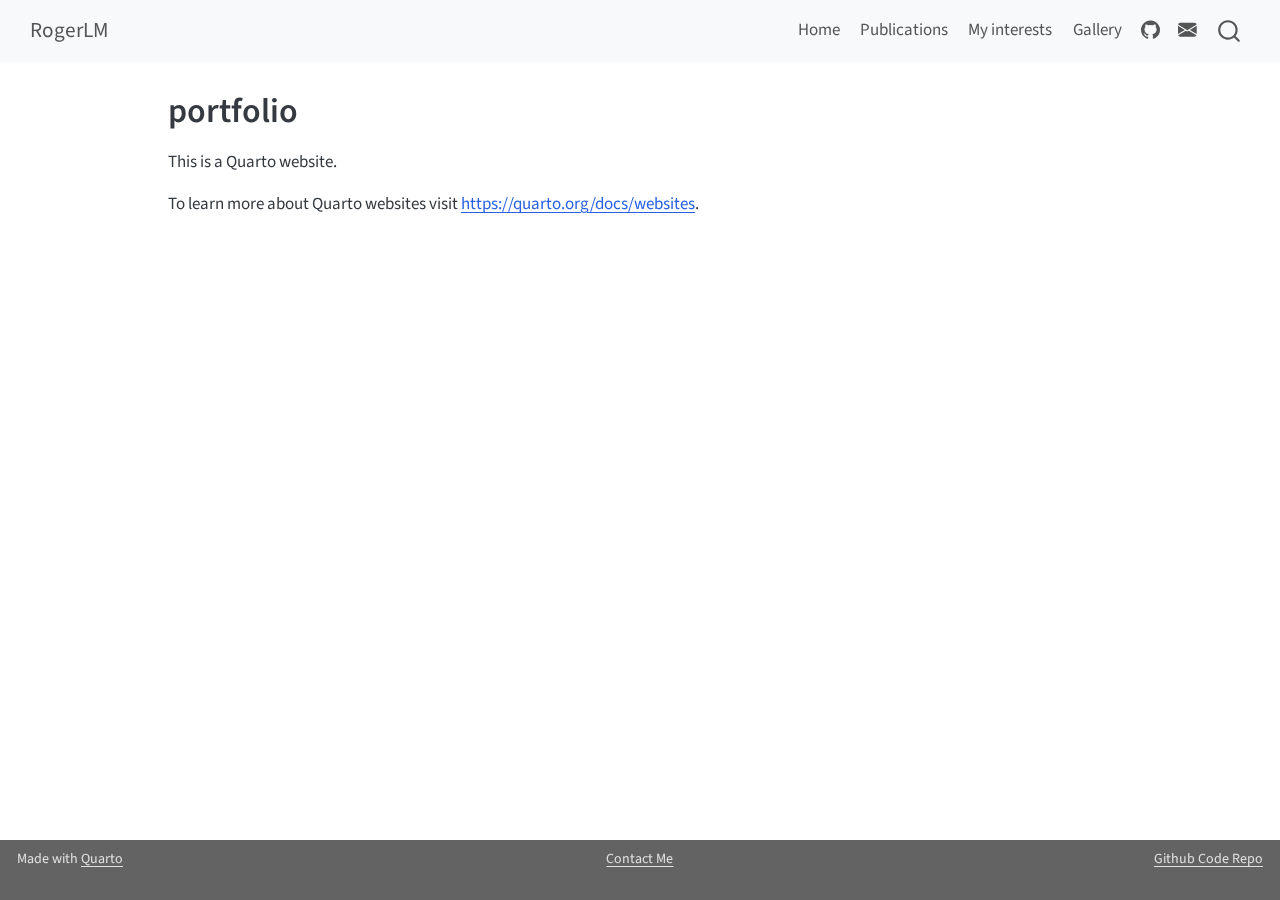
==== docs/index.html @ 706fac05 "first commit" ====
<!DOCTYPE html>
<html xmlns="http://www.w3.org/1999/xhtml" lang="en" xml:lang="en"><head>

<meta charset="utf-8">
<meta name="generator" content="quarto-1.6.42">

<meta name="viewport" content="width=device-width, initial-scale=1.0, user-scalable=yes">


<title>portfolio – RogerLM</title>
<style>
code{white-space: pre-wrap;}
span.smallcaps{font-variant: small-caps;}
div.columns{display: flex; gap: min(4vw, 1.5em);}
div.column{flex: auto; overflow-x: auto;}
div.hanging-indent{margin-left: 1.5em; text-indent: -1.5em;}
ul.task-list{list-style: none;}
ul.task-list li input[type="checkbox"] {
  width: 0.8em;
  margin: 0 0.8em 0.2em -1em; /* quarto-specific, see https://github.com/quarto-dev/quarto-cli/issues/4556 */ 
  vertical-align: middle;
}
</style>


<script src="site_libs/quarto-nav/quarto-nav.js"></script>
<script src="site_libs/quarto-nav/headroom.min.js"></script>
<script src="site_libs/clipboard/clipboard.min.js"></script>
<script src="site_libs/quarto-search/autocomplete.umd.js"></script>
<script src="site_libs/quarto-search/fuse.min.js"></script>
<script src="site_libs/quarto-search/quarto-search.js"></script>
<meta name="quarto:offset" content="./">
<link href="./images/favicon.png" rel="icon" type="image/png">
<script src="site_libs/quarto-html/quarto.js"></script>
<script src="site_libs/quarto-html/popper.min.js"></script>
<script src="site_libs/quarto-html/tippy.umd.min.js"></script>
<script src="site_libs/quarto-html/anchor.min.js"></script>
<link href="site_libs/quarto-html/tippy.css" rel="stylesheet">
<link href="site_libs/quarto-html/quarto-syntax-highlighting-2f5df379a58b258e96c21c0638c20c03.css" rel="stylesheet" id="quarto-text-highlighting-styles">
<script src="site_libs/bootstrap/bootstrap.min.js"></script>
<link href="site_libs/bootstrap/bootstrap-icons.css" rel="stylesheet">
<link href="site_libs/bootstrap/bootstrap-87449058a156084e5ad2ed773f04aee0.min.css" rel="stylesheet" append-hash="true" id="quarto-bootstrap" data-mode="light">
<script id="quarto-search-options" type="application/json">{
  "location": "navbar",
  "copy-button": false,
  "collapse-after": 3,
  "panel-placement": "end",
  "type": "overlay",
  "limit": 50,
  "keyboard-shortcut": [
    "f",
    "/",
    "s"
  ],
  "language": {
    "search-no-results-text": "No results",
    "search-matching-documents-text": "matching documents",
    "search-copy-link-title": "Copy link to search",
    "search-hide-matches-text": "Hide additional matches",
    "search-more-match-text": "more match in this document",
    "search-more-matches-text": "more matches in this document",
    "search-clear-button-title": "Clear",
    "search-text-placeholder": "",
    "search-detached-cancel-button-title": "Cancel",
    "search-submit-button-title": "Submit",
    "search-label": "Search"
  }
}</script>


<link rel="stylesheet" href="styles.css">
</head>

<body class="nav-fixed">

<div id="quarto-search-results"></div>
  <header id="quarto-header" class="headroom fixed-top">
    <nav class="navbar navbar-expand-lg " data-bs-theme="dark">
      <div class="navbar-container container-fluid">
      <div class="navbar-brand-container mx-auto">
    <a class="navbar-brand" href="./index.html">
    <span class="navbar-title">RogerLM</span>
    </a>
  </div>
            <div id="quarto-search" class="" title="Search"></div>
          <button class="navbar-toggler" type="button" data-bs-toggle="collapse" data-bs-target="#navbarCollapse" aria-controls="navbarCollapse" role="menu" aria-expanded="false" aria-label="Toggle navigation" onclick="if (window.quartoToggleHeadroom) { window.quartoToggleHeadroom(); }">
  <span class="navbar-toggler-icon"></span>
</button>
          <div class="collapse navbar-collapse" id="navbarCollapse">
            <ul class="navbar-nav navbar-nav-scroll ms-auto">
  <li class="nav-item">
    <a class="nav-link" href="https:/rogerlm97.github.io/"> 
<span class="menu-text">Home</span></a>
  </li>  
  <li class="nav-item">
    <a class="nav-link" href="./publications/publications.qmd"> 
<span class="menu-text">Publications</span></a>
  </li>  
  <li class="nav-item">
    <a class="nav-link" href="./interests/interests.qmd"> 
<span class="menu-text">My interests</span></a>
  </li>  
  <li class="nav-item">
    <a class="nav-link" href="./galleries/index.qmd"> 
<span class="menu-text">Gallery</span></a>
  </li>  
  <li class="nav-item compact">
    <a class="nav-link" href="https://github.com/rogerlm97"> <i class="bi bi-github" role="img">
</i> 
<span class="menu-text"></span></a>
  </li>  
  <li class="nav-item compact">
    <a class="nav-link" href="mailto:///roger.lopez@ibb.csic.es"> <i class="bi bi-envelope-fill" role="img">
</i> 
<span class="menu-text"></span></a>
  </li>  
</ul>
          </div> <!-- /navcollapse -->
            <div class="quarto-navbar-tools">
</div>
      </div> <!-- /container-fluid -->
    </nav>
</header>
<!-- content -->
<div id="quarto-content" class="quarto-container page-columns page-rows-contents page-layout-article page-navbar">
<!-- sidebar -->
<!-- margin-sidebar -->
    <div id="quarto-margin-sidebar" class="sidebar margin-sidebar zindex-bottom">
        
    </div>
<!-- main -->
<main class="content" id="quarto-document-content">

<header id="title-block-header" class="quarto-title-block default">
<div class="quarto-title">
<h1 class="title">portfolio</h1>
</div>



<div class="quarto-title-meta">

    
  
    
  </div>
  


</header>


<p>This is a Quarto website.</p>
<p>To learn more about Quarto websites visit <a href="https://quarto.org/docs/websites" class="uri">https://quarto.org/docs/websites</a>.</p>



</main> <!-- /main -->
<script id="quarto-html-after-body" type="application/javascript">
window.document.addEventListener("DOMContentLoaded", function (event) {
  const toggleBodyColorMode = (bsSheetEl) => {
    const mode = bsSheetEl.getAttribute("data-mode");
    const bodyEl = window.document.querySelector("body");
    if (mode === "dark") {
      bodyEl.classList.add("quarto-dark");
      bodyEl.classList.remove("quarto-light");
    } else {
      bodyEl.classList.add("quarto-light");
      bodyEl.classList.remove("quarto-dark");
    }
  }
  const toggleBodyColorPrimary = () => {
    const bsSheetEl = window.document.querySelector("link#quarto-bootstrap");
    if (bsSheetEl) {
      toggleBodyColorMode(bsSheetEl);
    }
  }
  toggleBodyColorPrimary();  
  const icon = "";
  const anchorJS = new window.AnchorJS();
  anchorJS.options = {
    placement: 'right',
    icon: icon
  };
  anchorJS.add('.anchored');
  const isCodeAnnotation = (el) => {
    for (const clz of el.classList) {
      if (clz.startsWith('code-annotation-')) {                     
        return true;
      }
    }
    return false;
  }
  const onCopySuccess = function(e) {
    // button target
    const button = e.trigger;
    // don't keep focus
    button.blur();
    // flash "checked"
    button.classList.add('code-copy-button-checked');
    var currentTitle = button.getAttribute("title");
    button.setAttribute("title", "Copied!");
    let tooltip;
    if (window.bootstrap) {
      button.setAttribute("data-bs-toggle", "tooltip");
      button.setAttribute("data-bs-placement", "left");
      button.setAttribute("data-bs-title", "Copied!");
      tooltip = new bootstrap.Tooltip(button, 
        { trigger: "manual", 
          customClass: "code-copy-button-tooltip",
          offset: [0, -8]});
      tooltip.show();    
    }
    setTimeout(function() {
      if (tooltip) {
        tooltip.hide();
        button.removeAttribute("data-bs-title");
        button.removeAttribute("data-bs-toggle");
        button.removeAttribute("data-bs-placement");
      }
      button.setAttribute("title", currentTitle);
      button.classList.remove('code-copy-button-checked');
    }, 1000);
    // clear code selection
    e.clearSelection();
  }
  const getTextToCopy = function(trigger) {
      const codeEl = trigger.previousElementSibling.cloneNode(true);
      for (const childEl of codeEl.children) {
        if (isCodeAnnotation(childEl)) {
          childEl.remove();
        }
      }
      return codeEl.innerText;
  }
  const clipboard = new window.ClipboardJS('.code-copy-button:not([data-in-quarto-modal])', {
    text: getTextToCopy
  });
  clipboard.on('success', onCopySuccess);
  if (window.document.getElementById('quarto-embedded-source-code-modal')) {
    const clipboardModal = new window.ClipboardJS('.code-copy-button[data-in-quarto-modal]', {
      text: getTextToCopy,
      container: window.document.getElementById('quarto-embedded-source-code-modal')
    });
    clipboardModal.on('success', onCopySuccess);
  }
    var localhostRegex = new RegExp(/^(?:http|https):\/\/localhost\:?[0-9]*\//);
    var mailtoRegex = new RegExp(/^mailto:/);
      var filterRegex = new RegExp('/' + window.location.host + '/');
    var isInternal = (href) => {
        return filterRegex.test(href) || localhostRegex.test(href) || mailtoRegex.test(href);
    }
    // Inspect non-navigation links and adorn them if external
 	var links = window.document.querySelectorAll('a[href]:not(.nav-link):not(.navbar-brand):not(.toc-action):not(.sidebar-link):not(.sidebar-item-toggle):not(.pagination-link):not(.no-external):not([aria-hidden]):not(.dropdown-item):not(.quarto-navigation-tool):not(.about-link)');
    for (var i=0; i<links.length; i++) {
      const link = links[i];
      if (!isInternal(link.href)) {
        // undo the damage that might have been done by quarto-nav.js in the case of
        // links that we want to consider external
        if (link.dataset.originalHref !== undefined) {
          link.href = link.dataset.originalHref;
        }
      }
    }
  function tippyHover(el, contentFn, onTriggerFn, onUntriggerFn) {
    const config = {
      allowHTML: true,
      maxWidth: 500,
      delay: 100,
      arrow: false,
      appendTo: function(el) {
          return el.parentElement;
      },
      interactive: true,
      interactiveBorder: 10,
      theme: 'quarto',
      placement: 'bottom-start',
    };
    if (contentFn) {
      config.content = contentFn;
    }
    if (onTriggerFn) {
      config.onTrigger = onTriggerFn;
    }
    if (onUntriggerFn) {
      config.onUntrigger = onUntriggerFn;
    }
    window.tippy(el, config); 
  }
  const noterefs = window.document.querySelectorAll('a[role="doc-noteref"]');
  for (var i=0; i<noterefs.length; i++) {
    const ref = noterefs[i];
    tippyHover(ref, function() {
      // use id or data attribute instead here
      let href = ref.getAttribute('data-footnote-href') || ref.getAttribute('href');
      try { href = new URL(href).hash; } catch {}
      const id = href.replace(/^#\/?/, "");
      const note = window.document.getElementById(id);
      if (note) {
        return note.innerHTML;
      } else {
        return "";
      }
    });
  }
  const xrefs = window.document.querySelectorAll('a.quarto-xref');
  const processXRef = (id, note) => {
    // Strip column container classes
    const stripColumnClz = (el) => {
      el.classList.remove("page-full", "page-columns");
      if (el.children) {
        for (const child of el.children) {
          stripColumnClz(child);
        }
      }
    }
    stripColumnClz(note)
    if (id === null || id.startsWith('sec-')) {
      // Special case sections, only their first couple elements
      const container = document.createElement("div");
      if (note.children && note.children.length > 2) {
        container.appendChild(note.children[0].cloneNode(true));
        for (let i = 1; i < note.children.length; i++) {
          const child = note.children[i];
          if (child.tagName === "P" && child.innerText === "") {
            continue;
          } else {
            container.appendChild(child.cloneNode(true));
            break;
          }
        }
        if (window.Quarto?.typesetMath) {
          window.Quarto.typesetMath(container);
        }
        return container.innerHTML
      } else {
        if (window.Quarto?.typesetMath) {
          window.Quarto.typesetMath(note);
        }
        return note.innerHTML;
      }
    } else {
      // Remove any anchor links if they are present
      const anchorLink = note.querySelector('a.anchorjs-link');
      if (anchorLink) {
        anchorLink.remove();
      }
      if (window.Quarto?.typesetMath) {
        window.Quarto.typesetMath(note);
      }
      if (note.classList.contains("callout")) {
        return note.outerHTML;
      } else {
        return note.innerHTML;
      }
    }
  }
  for (var i=0; i<xrefs.length; i++) {
    const xref = xrefs[i];
    tippyHover(xref, undefined, function(instance) {
      instance.disable();
      let url = xref.getAttribute('href');
      let hash = undefined; 
      if (url.startsWith('#')) {
        hash = url;
      } else {
        try { hash = new URL(url).hash; } catch {}
      }
      if (hash) {
        const id = hash.replace(/^#\/?/, "");
        const note = window.document.getElementById(id);
        if (note !== null) {
          try {
            const html = processXRef(id, note.cloneNode(true));
            instance.setContent(html);
          } finally {
            instance.enable();
            instance.show();
          }
        } else {
          // See if we can fetch this
          fetch(url.split('#')[0])
          .then(res => res.text())
          .then(html => {
            const parser = new DOMParser();
            const htmlDoc = parser.parseFromString(html, "text/html");
            const note = htmlDoc.getElementById(id);
            if (note !== null) {
              const html = processXRef(id, note);
              instance.setContent(html);
            } 
          }).finally(() => {
            instance.enable();
            instance.show();
          });
        }
      } else {
        // See if we can fetch a full url (with no hash to target)
        // This is a special case and we should probably do some content thinning / targeting
        fetch(url)
        .then(res => res.text())
        .then(html => {
          const parser = new DOMParser();
          const htmlDoc = parser.parseFromString(html, "text/html");
          const note = htmlDoc.querySelector('main.content');
          if (note !== null) {
            // This should only happen for chapter cross references
            // (since there is no id in the URL)
            // remove the first header
            if (note.children.length > 0 && note.children[0].tagName === "HEADER") {
              note.children[0].remove();
            }
            const html = processXRef(null, note);
            instance.setContent(html);
          } 
        }).finally(() => {
          instance.enable();
          instance.show();
        });
      }
    }, function(instance) {
    });
  }
      let selectedAnnoteEl;
      const selectorForAnnotation = ( cell, annotation) => {
        let cellAttr = 'data-code-cell="' + cell + '"';
        let lineAttr = 'data-code-annotation="' +  annotation + '"';
        const selector = 'span[' + cellAttr + '][' + lineAttr + ']';
        return selector;
      }
      const selectCodeLines = (annoteEl) => {
        const doc = window.document;
        const targetCell = annoteEl.getAttribute("data-target-cell");
        const targetAnnotation = annoteEl.getAttribute("data-target-annotation");
        const annoteSpan = window.document.querySelector(selectorForAnnotation(targetCell, targetAnnotation));
        const lines = annoteSpan.getAttribute("data-code-lines").split(",");
        const lineIds = lines.map((line) => {
          return targetCell + "-" + line;
        })
        let top = null;
        let height = null;
        let parent = null;
        if (lineIds.length > 0) {
            //compute the position of the single el (top and bottom and make a div)
            const el = window.document.getElementById(lineIds[0]);
            top = el.offsetTop;
            height = el.offsetHeight;
            parent = el.parentElement.parentElement;
          if (lineIds.length > 1) {
            const lastEl = window.document.getElementById(lineIds[lineIds.length - 1]);
            const bottom = lastEl.offsetTop + lastEl.offsetHeight;
            height = bottom - top;
          }
          if (top !== null && height !== null && parent !== null) {
            // cook up a div (if necessary) and position it 
            let div = window.document.getElementById("code-annotation-line-highlight");
            if (div === null) {
              div = window.document.createElement("div");
              div.setAttribute("id", "code-annotation-line-highlight");
              div.style.position = 'absolute';
              parent.appendChild(div);
            }
            div.style.top = top - 2 + "px";
            div.style.height = height + 4 + "px";
            div.style.left = 0;
            let gutterDiv = window.document.getElementById("code-annotation-line-highlight-gutter");
            if (gutterDiv === null) {
              gutterDiv = window.document.createElement("div");
              gutterDiv.setAttribute("id", "code-annotation-line-highlight-gutter");
              gutterDiv.style.position = 'absolute';
              const codeCell = window.document.getElementById(targetCell);
              const gutter = codeCell.querySelector('.code-annotation-gutter');
              gutter.appendChild(gutterDiv);
            }
            gutterDiv.style.top = top - 2 + "px";
            gutterDiv.style.height = height + 4 + "px";
          }
          selectedAnnoteEl = annoteEl;
        }
      };
      const unselectCodeLines = () => {
        const elementsIds = ["code-annotation-line-highlight", "code-annotation-line-highlight-gutter"];
        elementsIds.forEach((elId) => {
          const div = window.document.getElementById(elId);
          if (div) {
            div.remove();
          }
        });
        selectedAnnoteEl = undefined;
      };
        // Handle positioning of the toggle
    window.addEventListener(
      "resize",
      throttle(() => {
        elRect = undefined;
        if (selectedAnnoteEl) {
          selectCodeLines(selectedAnnoteEl);
        }
      }, 10)
    );
    function throttle(fn, ms) {
    let throttle = false;
    let timer;
      return (...args) => {
        if(!throttle) { // first call gets through
            fn.apply(this, args);
            throttle = true;
        } else { // all the others get throttled
            if(timer) clearTimeout(timer); // cancel #2
            timer = setTimeout(() => {
              fn.apply(this, args);
              timer = throttle = false;
            }, ms);
        }
      };
    }
      // Attach click handler to the DT
      const annoteDls = window.document.querySelectorAll('dt[data-target-cell]');
      for (const annoteDlNode of annoteDls) {
        annoteDlNode.addEventListener('click', (event) => {
          const clickedEl = event.target;
          if (clickedEl !== selectedAnnoteEl) {
            unselectCodeLines();
            const activeEl = window.document.querySelector('dt[data-target-cell].code-annotation-active');
            if (activeEl) {
              activeEl.classList.remove('code-annotation-active');
            }
            selectCodeLines(clickedEl);
            clickedEl.classList.add('code-annotation-active');
          } else {
            // Unselect the line
            unselectCodeLines();
            clickedEl.classList.remove('code-annotation-active');
          }
        });
      }
  const findCites = (el) => {
    const parentEl = el.parentElement;
    if (parentEl) {
      const cites = parentEl.dataset.cites;
      if (cites) {
        return {
          el,
          cites: cites.split(' ')
        };
      } else {
        return findCites(el.parentElement)
      }
    } else {
      return undefined;
    }
  };
  var bibliorefs = window.document.querySelectorAll('a[role="doc-biblioref"]');
  for (var i=0; i<bibliorefs.length; i++) {
    const ref = bibliorefs[i];
    const citeInfo = findCites(ref);
    if (citeInfo) {
      tippyHover(citeInfo.el, function() {
        var popup = window.document.createElement('div');
        citeInfo.cites.forEach(function(cite) {
          var citeDiv = window.document.createElement('div');
          citeDiv.classList.add('hanging-indent');
          citeDiv.classList.add('csl-entry');
          var biblioDiv = window.document.getElementById('ref-' + cite);
          if (biblioDiv) {
            citeDiv.innerHTML = biblioDiv.innerHTML;
          }
          popup.appendChild(citeDiv);
        });
        return popup.innerHTML;
      });
    }
  }
});
</script>
</div> <!-- /content -->
<footer class="footer">
  <div class="nav-footer">
    <div class="nav-footer-left">
<p>Made with <a href="https://quarto.org/">Quarto</a></p>
</div>   
    <div class="nav-footer-center">
<p><a href="roger.lopez@ibb.scis.es.com">Contact Me</a></p>
</div>
    <div class="nav-footer-right">
<p><a href="https://github.com/rogerlm97">Github Code Repo</a></p>
</div>
  </div>
</footer>




</body></html>
---- docs/site_libs/quarto-html/tippy.css ----
.tippy-box[data-animation=fade][data-state=hidden]{opacity:0}[data-tippy-root]{max-width:calc(100vw - 10px)}.tippy-box{position:relative;background-color:#333;color:#fff;border-radius:4px;font-size:14px;line-height:1.4;white-space:normal;outline:0;transition-property:transform,visibility,opacity}.tippy-box[data-placement^=top]>.tippy-arrow{bottom:0}.tippy-box[data-placement^=top]>.tippy-arrow:before{bottom:-7px;left:0;border-width:8px 8px 0;border-top-color:initial;transform-origin:center top}.tippy-box[data-placement^=bottom]>.tippy-arrow{top:0}.tippy-box[data-placement^=bottom]>.tippy-arrow:before{top:-7px;left:0;border-width:0 8px 8px;border-bottom-color:initial;transform-origin:center bottom}.tippy-box[data-placement^=left]>.tippy-arrow{right:0}.tippy-box[data-placement^=left]>.tippy-arrow:before{border-width:8px 0 8px 8px;border-left-color:initial;right:-7px;transform-origin:center left}.tippy-box[data-placement^=right]>.tippy-arrow{left:0}.tippy-box[data-placement^=right]>.tippy-arrow:before{left:-7px;border-width:8px 8px 8px 0;border-right-color:initial;transform-origin:center right}.tippy-box[data-inertia][data-state=visible]{transition-timing-function:cubic-bezier(.54,1.5,.38,1.11)}.tippy-arrow{width:16px;height:16px;color:#333}.tippy-arrow:before{content:"";position:absolute;border-color:transparent;border-style:solid}.tippy-content{position:relative;padding:5px 9px;z-index:1}
---- docs/site_libs/quarto-html/quarto-syntax-highlighting-2f5df379a58b258e96c21c0638c20c03.css ----
/* quarto syntax highlight colors */
:root {
  --quarto-hl-ot-color: #003B4F;
  --quarto-hl-at-color: #657422;
  --quarto-hl-ss-color: #20794D;
  --quarto-hl-an-color: #5E5E5E;
  --quarto-hl-fu-color: #4758AB;
  --quarto-hl-st-color: #20794D;
  --quarto-hl-cf-color: #003B4F;
  --quarto-hl-op-color: #5E5E5E;
  --quarto-hl-er-color: #AD0000;
  --quarto-hl-bn-color: #AD0000;
  --quarto-hl-al-color: #AD0000;
  --quarto-hl-va-color: #111111;
  --quarto-hl-bu-color: inherit;
  --quarto-hl-ex-color: inherit;
  --quarto-hl-pp-color: #AD0000;
  --quarto-hl-in-color: #5E5E5E;
  --quarto-hl-vs-color: #20794D;
  --quarto-hl-wa-color: #5E5E5E;
  --quarto-hl-do-color: #5E5E5E;
  --quarto-hl-im-color: #00769E;
  --quarto-hl-ch-color: #20794D;
  --quarto-hl-dt-color: #AD0000;
  --quarto-hl-fl-color: #AD0000;
  --quarto-hl-co-color: #5E5E5E;
  --quarto-hl-cv-color: #5E5E5E;
  --quarto-hl-cn-color: #8f5902;
  --quarto-hl-sc-color: #5E5E5E;
  --quarto-hl-dv-color: #AD0000;
  --quarto-hl-kw-color: #003B4F;
}

/* other quarto variables */
:root {
  --quarto-font-monospace: SFMono-Regular, Menlo, Monaco, Consolas, "Liberation Mono", "Courier New", monospace;
}

pre > code.sourceCode > span {
  color: #003B4F;
}

code span {
  color: #003B4F;
}

code.sourceCode > span {
  color: #003B4F;
}

div.sourceCode,
div.sourceCode pre.sourceCode {
  color: #003B4F;
}

code span.ot {
  color: #003B4F;
  font-style: inherit;
}

code span.at {
  color: #657422;
  font-style: inherit;
}

code span.ss {
  color: #20794D;
  font-style: inherit;
}

code span.an {
  color: #5E5E5E;
  font-style: inherit;
}

code span.fu {
  color: #4758AB;
  font-style: inherit;
}

code span.st {
  color: #20794D;
  font-style: inherit;
}

code span.cf {
  color: #003B4F;
  font-weight: bold;
  font-style: inherit;
}

code span.op {
  color: #5E5E5E;
  font-style: inherit;
}

code span.er {
  color: #AD0000;
  font-style: inherit;
}

code span.bn {
  color: #AD0000;
  font-style: inherit;
}

code span.al {
  color: #AD0000;
  font-style: inherit;
}

code span.va {
  color: #111111;
  font-style: inherit;
}

code span.bu {
  font-style: inherit;
}

code span.ex {
  font-style: inherit;
}

code span.pp {
  color: #AD0000;
  font-style: inherit;
}

code span.in {
  color: #5E5E5E;
  font-style: inherit;
}

code span.vs {
  color: #20794D;
  font-style: inherit;
}

code span.wa {
  color: #5E5E5E;
  font-style: italic;
}

code span.do {
  color: #5E5E5E;
  font-style: italic;
}

code span.im {
  color: #00769E;
  font-style: inherit;
}

code span.ch {
  color: #20794D;
  font-style: inherit;
}

code span.dt {
  color: #AD0000;
  font-style: inherit;
}

code span.fl {
  color: #AD0000;
  font-style: inherit;
}

code span.co {
  color: #5E5E5E;
  font-style: inherit;
}

code span.cv {
  color: #5E5E5E;
  font-style: italic;
}

code span.cn {
  color: #8f5902;
  font-style: inherit;
}

code span.sc {
  color: #5E5E5E;
  font-style: inherit;
}

code span.dv {
  color: #AD0000;
  font-style: inherit;
}

code span.kw {
  color: #003B4F;
  font-weight: bold;
  font-style: inherit;
}

.prevent-inlining {
  content: "</";
}

/*# sourceMappingURL=35eb38a806ee71ea6d2563be2308c832.css.map */
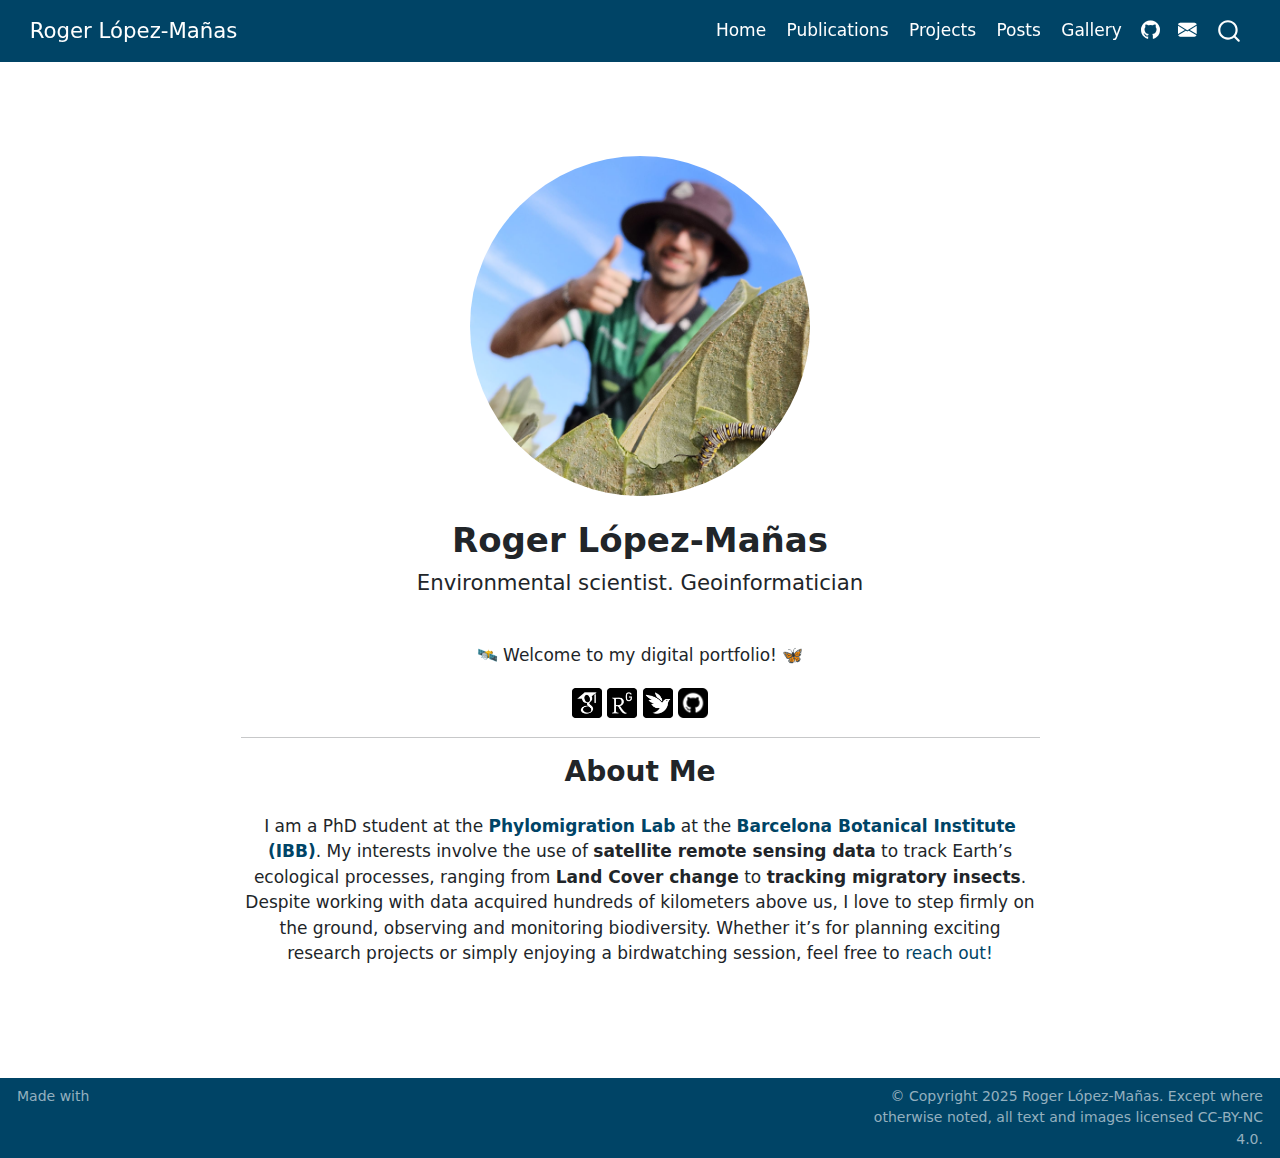
==== commit 3e6c7697: "Updated content" ====
--- a/docs/index.html
+++ b/docs/index.html
@@ -7,7 +7,7 @@
 <meta name="viewport" content="width=device-width, initial-scale=1.0, user-scalable=yes">
 
 
-<title>portfolio – RogerLM</title>
+<title>Roger López-Mañas</title>
 <style>
 code{white-space: pre-wrap;}
 span.smallcaps{font-variant: small-caps;}
@@ -30,16 +30,15 @@
 <script src="site_libs/quarto-search/fuse.min.js"></script>
 <script src="site_libs/quarto-search/quarto-search.js"></script>
 <meta name="quarto:offset" content="./">
-<link href="./images/favicon.png" rel="icon" type="image/png">
+<link href="./gallery/images/favicon.png" rel="icon" type="image/png">
 <script src="site_libs/quarto-html/quarto.js"></script>
 <script src="site_libs/quarto-html/popper.min.js"></script>
 <script src="site_libs/quarto-html/tippy.umd.min.js"></script>
-<script src="site_libs/quarto-html/anchor.min.js"></script>
 <link href="site_libs/quarto-html/tippy.css" rel="stylesheet">
 <link href="site_libs/quarto-html/quarto-syntax-highlighting-2f5df379a58b258e96c21c0638c20c03.css" rel="stylesheet" id="quarto-text-highlighting-styles">
 <script src="site_libs/bootstrap/bootstrap.min.js"></script>
 <link href="site_libs/bootstrap/bootstrap-icons.css" rel="stylesheet">
-<link href="site_libs/bootstrap/bootstrap-87449058a156084e5ad2ed773f04aee0.min.css" rel="stylesheet" append-hash="true" id="quarto-bootstrap" data-mode="light">
+<link href="site_libs/bootstrap/bootstrap-8171b56598a5aa959eca8053826a99b1.min.css" rel="stylesheet" append-hash="true" id="quarto-bootstrap" data-mode="light">
 <script id="quarto-search-options" type="application/json">{
   "location": "navbar",
   "copy-button": false,
@@ -71,7 +70,7 @@
 <link rel="stylesheet" href="styles.css">
 </head>
 
-<body class="nav-fixed">
+<body class="nav-fixed fullcontent">
 
 <div id="quarto-search-results"></div>
   <header id="quarto-header" class="headroom fixed-top">
@@ -79,7 +78,7 @@
       <div class="navbar-container container-fluid">
       <div class="navbar-brand-container mx-auto">
     <a class="navbar-brand" href="./index.html">
-    <span class="navbar-title">RogerLM</span>
+    <span class="navbar-title">Roger López-Mañas</span>
     </a>
   </div>
             <div id="quarto-search" class="" title="Search"></div>
@@ -89,28 +88,32 @@
           <div class="collapse navbar-collapse" id="navbarCollapse">
             <ul class="navbar-nav navbar-nav-scroll ms-auto">
   <li class="nav-item">
-    <a class="nav-link" href="https:/rogerlm97.github.io/"> 
+    <a class="nav-link active" href="./index.html" aria-current="page"> 
 <span class="menu-text">Home</span></a>
   </li>  
   <li class="nav-item">
-    <a class="nav-link" href="./publications/publications.qmd"> 
+    <a class="nav-link" href="./publications/publications.html"> 
 <span class="menu-text">Publications</span></a>
   </li>  
   <li class="nav-item">
-    <a class="nav-link" href="./interests/interests.qmd"> 
-<span class="menu-text">My interests</span></a>
+    <a class="nav-link" href="./projects.html"> 
+<span class="menu-text">Projects</span></a>
   </li>  
   <li class="nav-item">
-    <a class="nav-link" href="./galleries/index.qmd"> 
+    <a class="nav-link" href="./posts.html"> 
+<span class="menu-text">Posts</span></a>
+  </li>  
+  <li class="nav-item">
+    <a class="nav-link" href="./gallery/index.html"> 
 <span class="menu-text">Gallery</span></a>
   </li>  
   <li class="nav-item compact">
-    <a class="nav-link" href="https://github.com/rogerlm97"> <i class="bi bi-github" role="img">
+    <a class="nav-link" href="https://github.com/rogerlm97/portfolio"> <i class="bi bi-github" role="img">
 </i> 
 <span class="menu-text"></span></a>
   </li>  
   <li class="nav-item compact">
-    <a class="nav-link" href="mailto:///roger.lopez@ibb.csic.es"> <i class="bi bi-envelope-fill" role="img">
+    <a class="nav-link" href="mailto://roger.lopez@ibb.csic.es"> <i class="bi bi-envelope-fill" role="img">
 </i> 
 <span class="menu-text"></span></a>
   </li>  
@@ -125,37 +128,31 @@
 <div id="quarto-content" class="quarto-container page-columns page-rows-contents page-layout-article page-navbar">
 <!-- sidebar -->
 <!-- margin-sidebar -->
-    <div id="quarto-margin-sidebar" class="sidebar margin-sidebar zindex-bottom">
-        
-    </div>
+    
 <!-- main -->
-<main class="content" id="quarto-document-content">
-
-<header id="title-block-header" class="quarto-title-block default">
+<div class="quarto-about-jolla">
+  <img src="gallery/images/profile.jpg" class="about-image
+  round " style="height: 20em; width: 20em;">
+ <header id="title-block-header" class="quarto-title-block default">
 <div class="quarto-title">
-<h1 class="title">portfolio</h1>
+<h1 class="title">Roger López-Mañas</h1>
+<p class="subtitle lead">Environmental scientist. Geoinformatician</p>
 </div>
-
-
-
 <div class="quarto-title-meta">
-
-    
-  
-    
   </div>
-  
-
-
-</header>
-
-
-<p>This is a Quarto website.</p>
-<p>To learn more about Quarto websites visit <a href="https://quarto.org/docs/websites" class="uri">https://quarto.org/docs/websites</a>.</p>
-
-
-
-</main> <!-- /main -->
+</header><main class="content" id="quarto-document-content">
+<p>🛰️ Welcome to my digital portfolio! 🦋</p>
+<p><a href="https://scholar.google.com/citations?user=jZBbNIAAAAAJ&amp;hl=ca"><img src="gallery/images/academicons--google-scholar-square.png" class="img-fluid" width="30"></a> <a href="https://www.researchgate.net/profile/Roger-Lopez-Manas"><img src="gallery/images/academicons--researchgate-square.png" class="img-fluid" width="30"></a> <a href="https://www.inaturalist.org/people/rogerlm97"><img src="gallery/images/academicons--inaturalist-square.png" class="img-fluid" width="30"></a> <a href="https://github.com/rogerlm97"><img src="gallery/images/fa--github-square.png" class="img-fluid" width="30"></a></p>
+<hr>
+<section id="about-me" class="level2">
+<h2 data-anchor-id="about-me">About Me</h2>
+<p>I am a PhD student at the <a href="https://www.phylomigrationlab.com/"><strong>Phylomigration Lab</strong></a> at the <a href="https://www.ibb.csic.es/ca/institut_/"><strong>Barcelona Botanical Institute (IBB)</strong></a>. My interests involve the use of <strong>satellite remote sensing data</strong> to track Earth’s ecological processes, ranging from <strong>Land Cover change</strong> to <strong>tracking migratory insects</strong>. Despite working with data acquired hundreds of kilometers above us, I love to step firmly on the ground, observing and monitoring biodiversity. Whether it’s for planning exciting research projects or simply enjoying a birdwatching session, feel free to <a href="mailto:roger.lopez@ibb.csic.es">reach out!</a></p>
+
+
+</section>
+</main>  
+</div>
+ <!-- /main -->
 <script id="quarto-html-after-body" type="application/javascript">
 window.document.addEventListener("DOMContentLoaded", function (event) {
   const toggleBodyColorMode = (bsSheetEl) => {
@@ -176,13 +173,6 @@
     }
   }
   toggleBodyColorPrimary();  
-  const icon = "";
-  const anchorJS = new window.AnchorJS();
-  anchorJS.options = {
-    placement: 'right',
-    icon: icon
-  };
-  anchorJS.add('.anchored');
   const isCodeAnnotation = (el) => {
     for (const clz of el.classList) {
       if (clz.startsWith('code-annotation-')) {                     
@@ -246,7 +236,7 @@
   }
     var localhostRegex = new RegExp(/^(?:http|https):\/\/localhost\:?[0-9]*\//);
     var mailtoRegex = new RegExp(/^mailto:/);
-      var filterRegex = new RegExp('/' + window.location.host + '/');
+      var filterRegex = new RegExp("https:\/\/rogerlm97\.github\.io\/portfolio");
     var isInternal = (href) => {
         return filterRegex.test(href) || localhostRegex.test(href) || mailtoRegex.test(href);
     }
@@ -260,6 +250,11 @@
         if (link.dataset.originalHref !== undefined) {
           link.href = link.dataset.originalHref;
         }
+          // target, if specified
+          link.setAttribute("target", "_blank");
+          if (link.getAttribute("rel") === null) {
+            link.setAttribute("rel", "noopener");
+          }
       }
     }
   function tippyHover(el, contentFn, onTriggerFn, onUntriggerFn) {
@@ -580,10 +575,10 @@
 <p>Made with <a href="https://quarto.org/">Quarto</a></p>
 </div>   
     <div class="nav-footer-center">
-<p><a href="roger.lopez@ibb.scis.es.com">Contact Me</a></p>
+<p><a href="roger.lopez@ibb.csic.es.com">Contact Me</a></p>
 </div>
     <div class="nav-footer-right">
-<p><a href="https://github.com/rogerlm97">Github Code Repo</a></p>
+<p>© Copyright 2025 Roger López-Mañas. Except where otherwise noted, all text and images licensed CC-BY-NC 4.0.</p>
 </div>
   </div>
 </footer>
